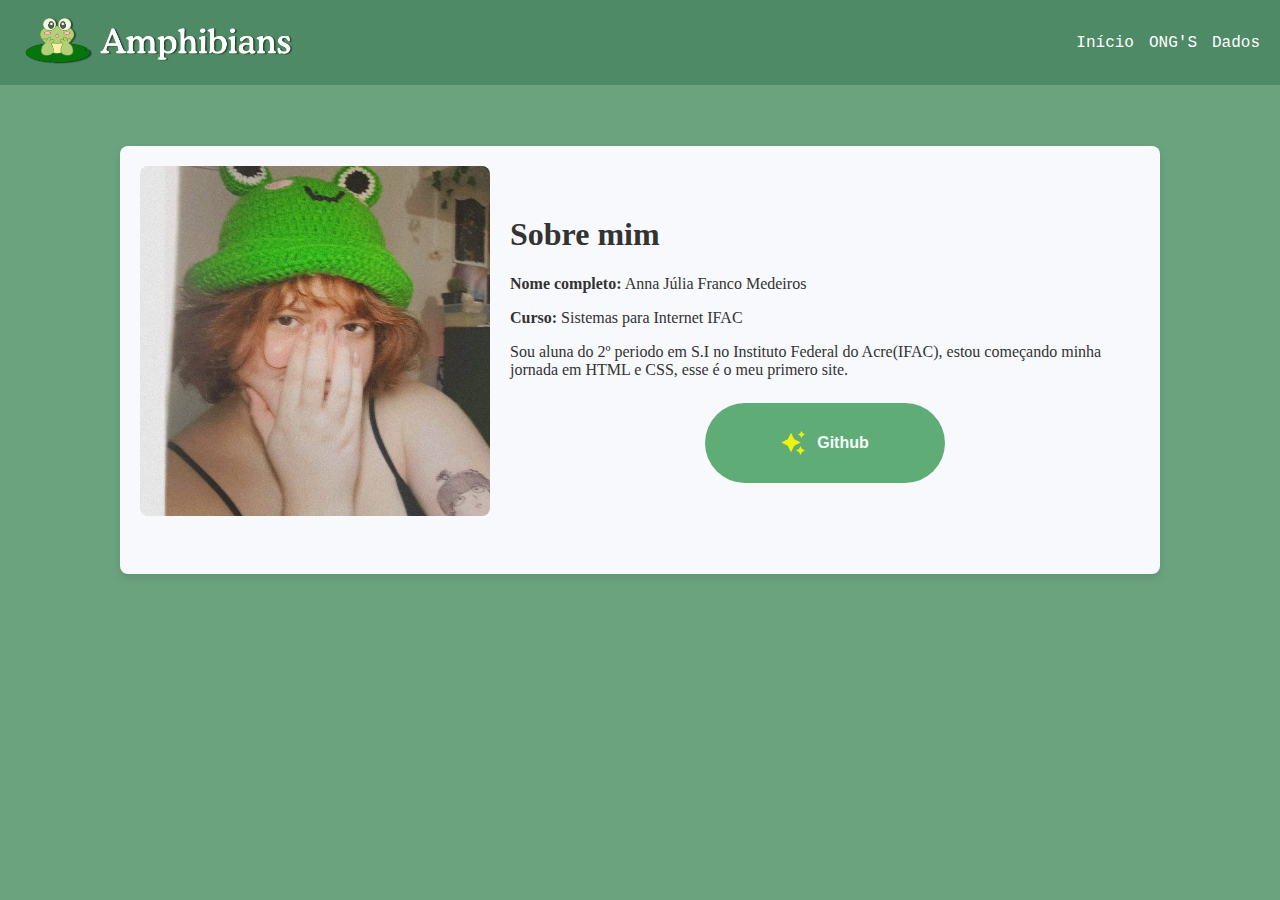
==== dados.html @ d524d941 "Add files via upload" ====
<!DOCTYPE html>
<html lang="pt">
<head>
    <title>Amphibians</title>
    <link rel="apple-touch-icon" sizes="180x180" href="./src/imagem/sapo.logo.png">
    <link rel="icon" type="image/png" sizes="32x32" href="./src/imagem/favicon-32x32.png">
    <link rel="icon" type="image/png" sizes="16x16" href="./src/imagem/favicon-16x16.png">
    <meta charset="UTF-8">
    <meta name="viewport" content="width=device-width, initial-scale=1.0">
    <link rel="stylesheet" href="src/css/paginainicial.css">
</head>
<body>
    <header class="navbar">
        <div class="logo">
            <a href="./index.html"><img src="./src/imagem/sapofofinho.png.png" width="280px" alt="Logo do site"></a>
        </div>
        <input type="checkbox" id="menu-toggle" class="menu-toggle">
       <label for="menu-toggle" class="menu-hamburguer">&#9776;</label>

     <nav class="nav-links">
    <ul>
        <li><a href="./index.html">Início</a></li>
        <li><a href="./ong.html">ONG'S</a></li>
        <li><a href="./dados.html">Dados</a></li>
    </ul>
</nav>
    </header>
    <br>
    <div class="wrapper"> 

        <div class="content-wrapper">
            <section id="Sobre-mim" class="detalhes-sobre-o-autor">
                <div class="especie">
                    <img src="./src/imagem/Anna-Julia.png" alt="foto axolote" class="foto-especie" width="350" height="auto">
                    <div class="info-especie">
                        <h1>Sobre mim</h1>
                        <p><strong>Nome completo:</strong> Anna Júlia Franco Medeiros</p>
                        <p><strong>Curso:</strong> Sistemas para Internet IFAC</p>
                        <p> Sou aluna do 2º periodo em S.I no Instituto Federal do Acre(IFAC), estou começando minha jornada em HTML e CSS, esse é o meu primero site.</p>
                        <!-- From Uiverse.io by AlimurtuzaCodes --> 
                        <div class="btn-container">
                            <button class="btn" onclick="window.open('https://github.com/Julia-alt-0w0', '_blank')">
                                <svg height="24" width="24" fill="#FFFFFF" viewBox="0 0 24 24" data-name="Layer 1" id="Layer_1" class="sparkle">
                                    <path d="M10,21.236,6.755,14.745.264,11.5,6.755,8.255,10,1.764l3.245,6.491L19.736,11.5l-6.491,3.245ZM18,21l1.5,3L21,21l3-1.5L21,18l-1.5-3L18,18l-3,1.5ZM19.333,4.667,20.5,7l1.167-2.333L24,3.5,21.667,2.333,20.5,0,19.333,2.333,17,3.5Z"></path>
                                </svg>
                                <span class="text">Github</span>
                            </button>
                        </div>
                        
                        
                        
                        
                    </div>
                </div>
            </section>
            <br>

</body>
</html>
---- src/css/paginainicial.css ----
.navbar {
    display: flex;
    align-items: center;
    justify-content: space-between;
    padding: 10px 20px;
    background-color: #4e8a65;
    color: #fff;
    font-family:'Courier New', Courier;
    position: fixed;
    top: 0;
    left: 0;
    right: 0;
    z-index: 1000;
}

.navbar p{
    font-size: 30px;
    margin-left: -400px;
}

.navbar .logo {
    display: flex;
    align-items: center;
    gap: 10px;
    cursor: pointer;
    transition: transform 0.3s ease;
}
button {
    background-color: #04AA6D;
    border: none;
    color: white;
    padding: 15px 32px;
    text-align: center;
    text-decoration: none;
    display: inline-block;
    font-size: 16px;
    margin: 4px 2px;
    cursor: pointer;
  }
.navbar .logo:hover {
    transform: scale(1.1);
}

a:link {
    color: rgb(243, 239, 11);
  }
  
  a:visited {
    color: rgb(250, 249, 245);
  }
  
  /* mouse over link */
  a:hover {
    color: rgb(6, 22, 16);
  }
  
  /* selected link */
  a:active {
    color: rgb(11, 87, 17);
  }

  
.nav-links ul {
    display: flex;
    gap: 15px;
    list-style: none;
}

.nav-links a {
    color: #fff;
    text-decoration: none;
    transition: color 0.3s ease, transform 0.3s ease; 
}

.nav-links a:hover {
    color: #92e5ff;
    transform: scale(1.1); 
}
/* Informação espécie */
.detalhes-especie {
    margin: 20px;
    padding: 20px;
    border: 1px solid #ddd;
    border-radius: 8px;
    background-color: #ffffff;
    max-width: 1000px;
    margin: 0 auto;
}

.especie {
    display: flex;
    align-items: center;
    margin-bottom: 20px;
}

.foto-especie {
    width: 300
    px; 
    height: auto;
    border-radius: 8px;
    margin-right: 20px;
}

@media (max-width: 786px) { 
  .especie {
    flex-direction: column;
    align-items: center; /* Para centralizar */
  }
  
  .foto-especie {
    width: 100%; /* Faz a imagem ocupar toda a largura disponível */
    max-width: 400px; /* Define um tamanho máximo para não ficar muito grande */
  }

  .info-especie {
    width: 100%; 
    text-align: center; /* Para deixar os textos mais organizados */
  }
}


.content-wrapper {
    max-width: 1000px;
    margin: 0 auto;
    padding: 20px;
    background-color: #f7f9fc;
    border-radius: 8px;
    box-shadow: 0px 4px 10px rgba(0, 0, 0, 0.1);
}
main {
    margin: 0 15vw; 
    padding: 20px; 
}

body {
    color: #333;
    background-color: #6ba37f;
    padding-top: 120px; 
}

.pagination {
    display: flex;
    justify-content: center; /* Centraliza os links de paginação */
    margin-top: 20px; /* Adiciona margem superior */
}

.pagination a {
    margin: 0 5px; /* Espaçamento entre os links de paginação */
    padding: 10px;
    text-decoration: none;
    color: #333;
    background-color: #f1f1f1;
    border-radius: 5px;
}

.pagination a:hover {
    background-color: #ddd;
}

.pagination a.active {
    background-color: #4CAF50;
    color: rgb(0, 0, 0);
}

/* Cores do botãozinho github */ 
.btn-container {
  display: flex;
  justify-content: center; /* Centraliza horizontalmente */
  align-items: center; /* Centraliza verticalmente */
  width: 100%;
  margin-top: 20px; /* Adiciona espaço acima do botão */
}

.btn {
  border: none;
  width: 15em;
  height: 5em;
  border-radius: 3em;
  display: flex;
  justify-content: center;
  align-items: center;
  gap: 12px;
  background: #5fac76;
  cursor: pointer;
  transition: all 450ms ease-in-out;
}

/* Responsividade */
@media (max-width: 768px) {
  .btn {
      width: 12em; /* Reduz um pouco o tamanho do botão */
      height: 4em;
  }
}

@media (max-width: 480px) {
  .btn {
      width: 10em;
      height: 3.5em;
  }
}

  /*cor da estrelinha*/
  .sparkle {
    fill: #eff30c;
    transition: all 800ms ease;
  }
  /*texto de dentro do botãozinho da pagina de*/
  .text {
    font-weight: 600;
    color: #f6fffa;
    font-size: medium;
  }
  
  .btn:hover {
    background: linear-gradient(0deg, #7cc793, #35d66b);
    box-shadow: inset 0px 1px 0px 0px rgba(255, 255, 255, 0.4),
                inset 0px -4px 0px 0px rgba(255, 255, 255, 0.2),
                0px 0px 0px 4px rgba(255, 255, 255, 0),
                0px 0px 180px 0px #2b8553;
    transform: translateY(-2px);
}



  /* cores quando passa o mouse*/
  .btn:hover .text {
    color: rgb(249, 250, 249);
  }
  
  .btn:hover .sparkle {
    fill: rgb(230, 227, 52);
    transform: scale(1.2);
  } 

  /* Ícone do menu hamburguer */
.menu-hamburguer {
  display: none;
  font-size: 30px;
  cursor: pointer;
  color: white;
  padding: 10px;
  position: absolute;
  top: 15px;
  right: 20px;
  z-index: 1100;
}

/* Esconde o checkbox */
.menu-toggle {
  display: none;
}

/* Esconde o menu em telas pequenas por padrão */
@media (max-width: 786px) {
  .menu-hamburguer {
      display: block;
  }

  .nav-links {
      display: none;
      position: absolute;
      top: 60px;
      left: 0;
      width: 100%;
      background-color: #4e8a65;
      box-shadow: 0px 4px 10px rgba(0, 0, 0, 0.1);
      text-align: center;
      flex-direction: column;
      padding: 10px 0;
  }

  .nav-links ul {
      flex-direction: column;
      padding: 0;
  }

  .nav-links li {
      padding: 10px 0;
  }

  .nav-links a {
      display: block;
      width: 100%;
  }

  /* Quando o checkbox estiver marcado, o menu aparece */
  .menu-toggle:checked + .menu-hamburguer + .nav-links {
      display: flex;
  }
}
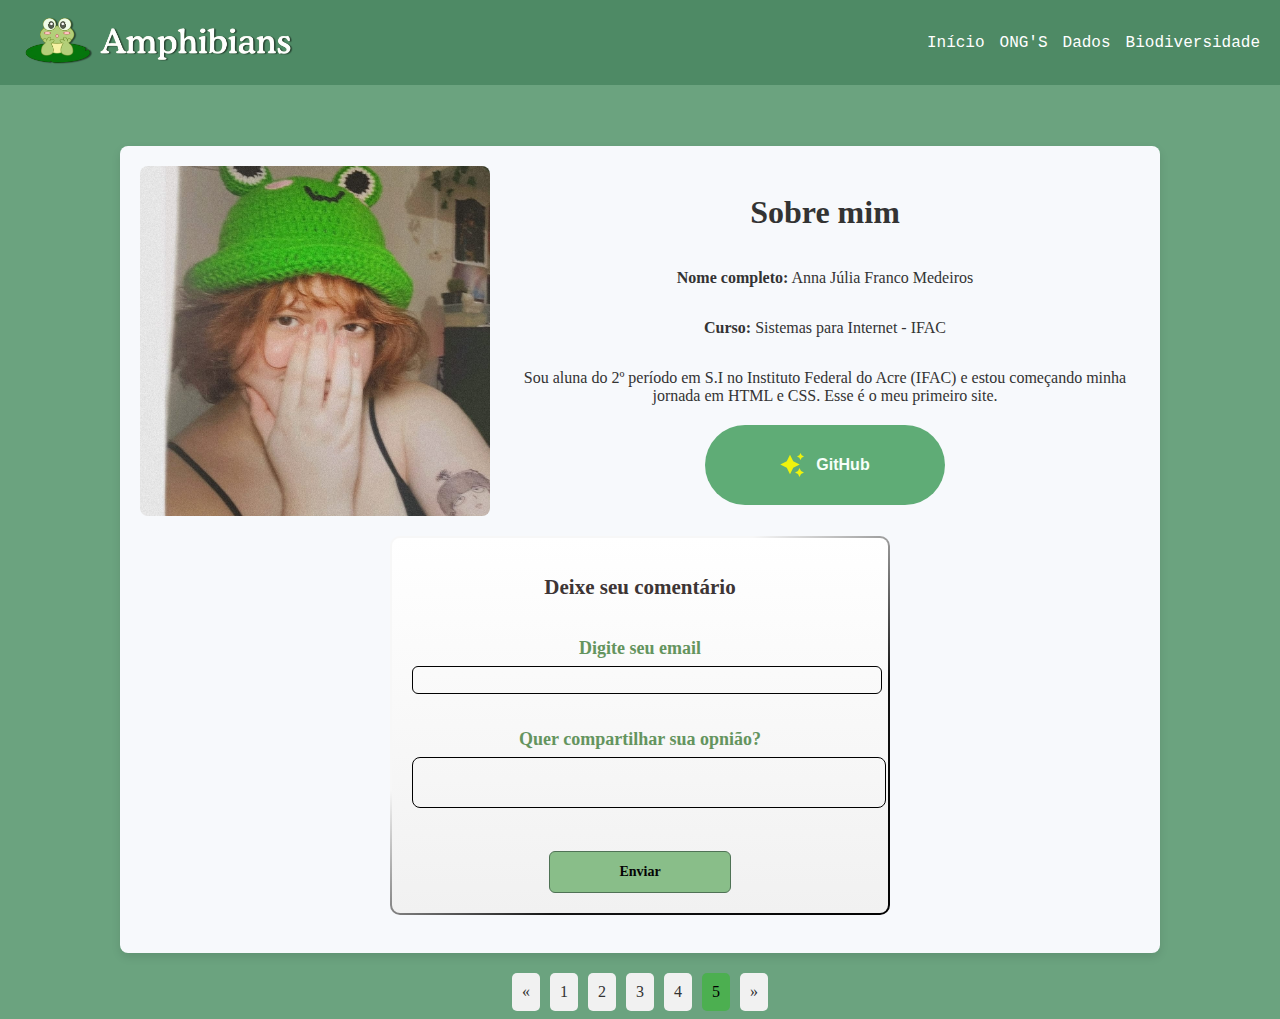
==== commit ad8796d9: "Add files via upload" ====
--- a/dados.html
+++ b/dados.html
@@ -1,10 +1,8 @@
 <!DOCTYPE html>
 <html lang="pt">
 <head>
+    
     <title>Amphibians</title>
-    <link rel="apple-touch-icon" sizes="180x180" href="./src/imagem/sapo.logo.png">
-    <link rel="icon" type="image/png" sizes="32x32" href="./src/imagem/favicon-32x32.png">
-    <link rel="icon" type="image/png" sizes="16x16" href="./src/imagem/favicon-16x16.png">
     <meta charset="UTF-8">
     <meta name="viewport" content="width=device-width, initial-scale=1.0">
     <link rel="stylesheet" href="src/css/paginainicial.css">
@@ -14,46 +12,70 @@
         <div class="logo">
             <a href="./index.html"><img src="./src/imagem/sapofofinho.png.png" width="280px" alt="Logo do site"></a>
         </div>
-        <input type="checkbox" id="menu-toggle" class="menu-toggle">
-       <label for="menu-toggle" class="menu-hamburguer">&#9776;</label>
-
-     <nav class="nav-links">
-    <ul>
-        <li><a href="./index.html">Início</a></li>
-        <li><a href="./ong.html">ONG'S</a></li>
-        <li><a href="./dados.html">Dados</a></li>
-    </ul>
-</nav>
+    </div>
+    <input type="checkbox" id="menu-toggle" class="menu-toggle">
+   <label for="menu-toggle" class="menu-hamburguer">&#9776;</label>
+        <nav class="nav-links">
+            <ul>
+                <li><a href="./index.html">Início</a></li>
+                <li><a href="./ong.html">ONG'S</a></li>
+                <li><a href="./dados.html">Dados</a></li>
+                <li><a href="./pagina4.html">Biodiversidade</a></li>
+            </ul>
+        </nav>
     </header>
     <br>
     <div class="wrapper"> 
-
         <div class="content-wrapper">
             <section id="Sobre-mim" class="detalhes-sobre-o-autor">
                 <div class="especie">
-                    <img src="./src/imagem/Anna-Julia.png" alt="foto axolote" class="foto-especie" width="350" height="auto">
+                    <img src="./src/imagem/Anna-Julia.png" alt="Foto de Anna Júlia" class="foto-especie" width="350">
                     <div class="info-especie">
                         <h1>Sobre mim</h1>
                         <p><strong>Nome completo:</strong> Anna Júlia Franco Medeiros</p>
-                        <p><strong>Curso:</strong> Sistemas para Internet IFAC</p>
-                        <p> Sou aluna do 2º periodo em S.I no Instituto Federal do Acre(IFAC), estou começando minha jornada em HTML e CSS, esse é o meu primero site.</p>
-                        <!-- From Uiverse.io by AlimurtuzaCodes --> 
-                        <div class="btn-container">
-                            <button class="btn" onclick="window.open('https://github.com/Julia-alt-0w0', '_blank')">
-                                <svg height="24" width="24" fill="#FFFFFF" viewBox="0 0 24 24" data-name="Layer 1" id="Layer_1" class="sparkle">
-                                    <path d="M10,21.236,6.755,14.745.264,11.5,6.755,8.255,10,1.764l3.245,6.491L19.736,11.5l-6.491,3.245ZM18,21l1.5,3L21,21l3-1.5L21,18l-1.5-3L18,18l-3,1.5ZM19.333,4.667,20.5,7l1.167-2.333L24,3.5,21.667,2.333,20.5,0,19.333,2.333,17,3.5Z"></path>
-                                </svg>
-                                <span class="text">Github</span>
-                            </button>
-                        </div>
-                        
-                        
-                        
+                        <p><strong>Curso:</strong> Sistemas para Internet - IFAC</p>
+                        <p>Sou aluna do 2º período em S.I no Instituto Federal do Acre (IFAC) e estou começando minha jornada em HTML e CSS. Esse é o meu primeiro site.</p>
+                        <button class="btn" onclick="window.location.href='https://github.com/Julia-alt-0w0'">
+                            <svg height="24" width="24" fill="#FFFFFF" viewBox="0 0 24 24" class="sparkle">
+                                <path d="M10,21.236,6.755,14.745.264,11.5,6.755,8.255,10,1.764l3.245,6.491L19.736,11.5l-6.491,3.245ZM18,21l1.5,3L21,21l3-1.5L21,18l-1.5-3L18,18l-3,1.5ZM19.333,4.667,20.5,7l1.167-2.333L24,3.5,21.667,2.333,20.5,0,19.333,2.333,17,3.5Z"></path>
+                            </svg>
+                            <span class="text">GitHub</span>
+                        </button>
                         
                     </div>
                 </div>
-            </section>
-            <br>
+                <div class="form-container">
+                    <h2>Deixe seu comentário</h2>
+                    <form class="form">
+                        <div class="form-group">
+                            <label for="email">Digite seu email</label>
+                            <input type="text" id="email" name="email" required>
+                        </div>
+                        <div class="form-group">
+                            <label for="textarea">Quer compartilhar sua opnião?</label>
+                            <textarea name="textarea" id="textarea" rows="5" cols="50" required></textarea>
+                        </div>
+                        <button class="form-submit-btn" type="submit">Enviar</button>
+                    </form>
+                </div>
 
-</body>
-</html>
+                </section>
+                
+                <br>
+            </div>
+            <div class="pagination">
+                <a href="pagina4.html">&laquo;</a> <!-- Link para a página anterior -->
+                <a href="index.html">1</a>
+                <a href="pagina2.html">2</a>
+                <a href="pagina3.html">3</a>
+                <a href="pagina4.html">4</a>
+                <a href="dados.html" class="active">5</a> <!-- Página atual marcada como ativa -->
+                <a href="dados.html">&raquo;</a> <!-- Sem próxima página, mantendo no mesmo -->
+            </div>
+        </div>
+        
+
+    </body>
+    </html>
+    
+    --- a/src/css/paginainicial.css
+++ b/src/css/paginainicial.css
@@ -290,3 +290,244 @@
       display: flex;
   }
 }
+/*Cores dos cartõeszinhos */
+.card {
+  background-color: #f5f5f5; /* Cor de fundo do card */
+  border: 2px solid #4CAF50; /* Borda com cor personalizada */
+  border-radius: 10px; /* Cantos arredondados */
+  box-shadow: 4px 4px 10px rgba(0, 0, 0, 0.2); /* Sombra suave */
+  padding: 150px;
+}
+
+.card-body {
+  background-color: #ffffff; /* Fundo interno */
+  border-radius: 8px;
+  padding: 10px;
+}
+
+.card-title {
+  font-size: 16px;
+  color: #4CAF50; /* Cor do título */
+}
+/*texto dentro do card*/
+.card-body .card-text {
+  font-size: 16px; /* Ajuste o tamanho do texto conforme necessário */
+}
+/*titulo do autor*/
+.card-title {
+  font-size: 30px; /* Ajuste o tamanho do título conforme necessário */
+}
+
+
+.card-text {
+  color: #333; /* Cor do texto */
+}
+
+.btn-primary {
+  background-color: #4CAF50; /* Cor do botão */
+  border: none;
+}
+
+.btn-primary:hover {
+  background-color: #45a049; /* Cor do botão ao passar o mouse */
+}
+
+/* Redes sociais */ 
+.icons-social-media {
+  align-items: center;
+  margin-top: 10px;
+  padding: 5px;
+  width: 32px;
+  cursor: pointer !important;
+  transition: 300ms all ease-in-out;
+  position: relative;
+}
+
+.icons-social-media:hover {
+  translate: -0px -10px;
+}
+
+#instagram,
+    #youtube,#twitch {
+  transition: 300ms all ease-in-out;
+  clip-path: circle(65%);
+}
+
+#instagram:hover {
+  background-color: rgb(125, 219, 106);
+}
+
+#youtube {
+  height: 40px;
+}
+
+#youtube:hover {
+  background-color: rgb(255, 6, 6);
+}
+
+.container {
+  display: grid;
+  grid-template-columns: repeat(auto-fit, minmax(400px, 1fr));
+  gap: 20px;
+}
+.card {
+  width: 100%;
+}
+
+/*formulariozinh0*/ 
+.form-container {
+  width: 400px;
+  background: linear-gradient(#ffffff, #f1f1f1) padding-box,
+              linear-gradient(145deg, transparent 35%,#141414, #020202) border-box;
+  border: 2px solid transparent;
+  padding: 32px 24px;
+  font-size: 14px;
+  font-family: inherit;
+  color: rgb(61, 53, 53);
+  display: flex;
+  flex-direction: column;
+  gap: 20px;
+  box-sizing: border-box;
+  border-radius: 16px;
+}
+
+.form-container button:active {
+  scale: 0.95;
+}
+
+.form-container .form {
+  display: flex;
+  flex-direction: column;
+  gap: 20px;
+}
+
+
+.form-container .form-group {
+  display: flex;
+  flex-direction: column;
+  gap: 2px;
+}
+/*fonte dentro do formulario*/
+.form-container .form-group label {
+  display: block;
+  margin-bottom: 5px;
+  color: #64945e;
+  font-weight: 600;
+  font-size: 18px;
+}
+
+.form-container .form-group input {
+  width: 100%;
+  padding: 5px 6px;/*largura e altura da caixa de email*/
+  border-radius: 6px;
+  color: #000000;
+  font-family: inherit;
+  background-color: transparent;
+  border: 1px solid #020202;
+}
+
+.form-container .form-group textarea {
+  width: 100%;
+  padding: 20px 8px; /*largura e altura da caixa de comentário*/
+  border-radius: 8px;
+  resize: none;
+  color: #000000;/*cor da caixa de email*/
+  height: 9px;
+  border: 1px solid #000000; /*cor da caixa de comentário*/
+  background-color: transparent;
+  font-family: inherit;
+}
+
+.form-container .form-group input::placeholder {
+  opacity: 0.5;
+}
+
+.form-container .form-group input:focus {
+  outline: none;
+  border-color: #e81cff;
+}
+
+.form-container .form-group textarea:focus {
+  outline: none;
+  border-color: #e81cff;
+}
+
+.form-container .form-submit-btn {
+  display: flex;
+  align-items: flex-start;
+  justify-content: center;
+  align-self: flex-start;
+  align-items: center;
+  font-family: inherit;
+  color: #050505;
+  font-weight: 600;
+  width: 40%;
+  background: #89be89;
+  border: 1px solid #4f7255;
+  padding: 12px 16px;
+  font-size: inherit;
+  gap: 8px;
+  margin-top: 8px;
+  cursor: pointer;
+  border-radius: 6px;
+}
+
+.form-container .form-submit-btn:hover {
+  background-color: #94d49e;
+  border-color: #050505;
+}
+/*centraliza o botão do formulário*/
+.form-container .form-submit-btn {
+  display: block;
+  margin: 8px auto 0; /* Centraliza horizontalmente */
+}
+.form-container {
+  width: 50%; /* Define uma largura para o formulário */
+  margin: 0 auto; /* Centraliza horizontalmente */
+  padding: 20px;
+  background-color: #f7f7f7; /* Cor de fundo opcional */
+  border-radius: 10px; /* Cantos arredondados */
+  box-shadow: 0px 4px 8px rgba(255, 251, 251, 0.1); /* Sombra para destaque */
+  text-align: center;
+}
+
+.form {
+  display: flex;
+  flex-direction: column;
+  align-items: center;
+}
+
+.form-group {
+  width: 100%;
+  margin-bottom: 15px;
+}
+/*centraliza o formulario*/
+.form-group input,
+.form-group textarea {
+  width: 10%; /* Faz os campos ocuparem toda a largura do container */
+  padding: 10px;
+  border: 1px solid #ccc;
+  border-radius: 6px;
+}
+/**/
+.form-submit-btn {
+  padding: 10px 20px;
+  background-color: #007BFF;
+  color: white;
+  border: none;
+  border-radius: 5px;
+  cursor: pointer;
+}
+
+.form-submit-btn:hover {
+  background-color: #0056b3;
+}
+
+.info-especie {
+  display: flex;
+  flex-direction: column;
+  align-items: center; /* Centraliza horizontalmente */
+  text-align: center;  /* Garante que os textos também fiquem centralizados */
+}
+
+
